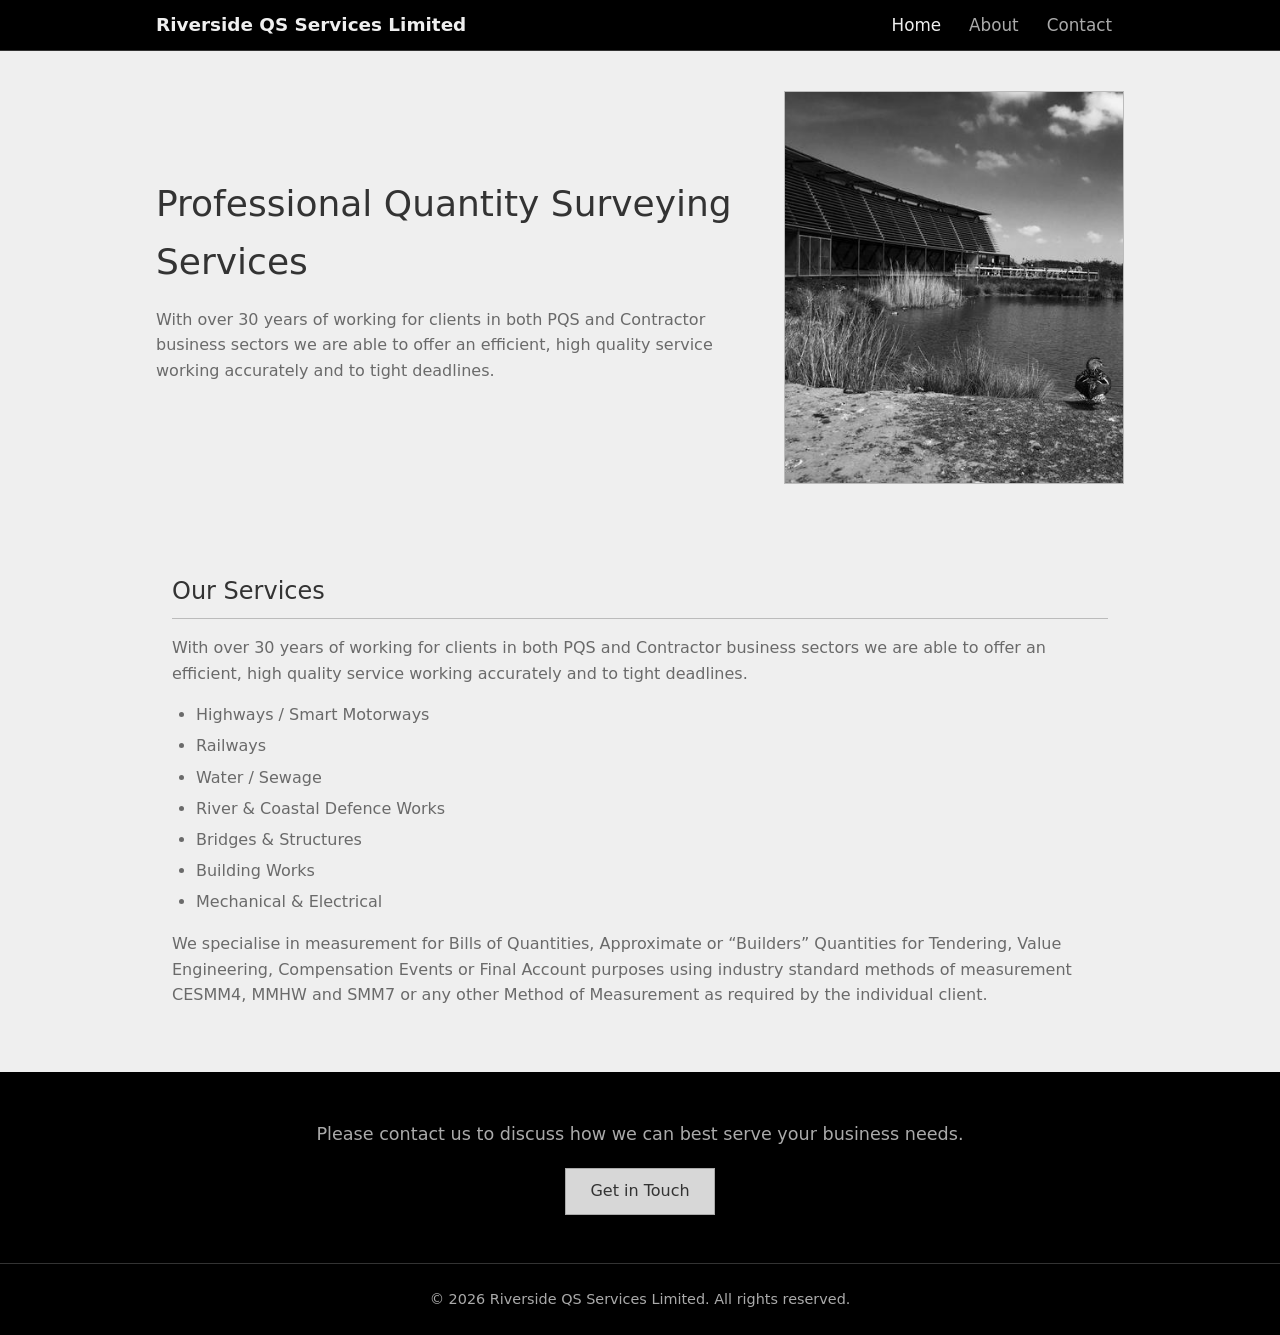
==== index.html @ 8e3d0a7a "Configure domain and Formspree endpoint Update all pages with riversideqs.com domain for canonical U" ====
<!DOCTYPE html>
<html lang="en">
<head>
  <meta charset="UTF-8">
  <meta name="viewport" content="width=device-width, initial-scale=1.0">

  <!-- EDIT: Page title -->
  <title>Riverside QS Services Limited – Professional Quantity Surveying</title>

  <!-- EDIT: Page description (keep under 160 characters) -->
  <meta name="description" content="Riverside QS Services Limited – professional Quantity Surveying practice based in Usk, Monmouthshire. Over 30 years of experience in PQS and Contractor sectors.">

  <meta name="robots" content="index, follow">

  <!-- EDIT: Replace riversideqs.com with your actual domain -->
  <link rel="canonical" href="https://riversideqs.com/">

  <!-- Open Graph -->
  <meta property="og:type" content="website">
  <meta property="og:site_name" content="Riverside QS Services Limited">
  <meta property="og:locale" content="en_GB">
  <!-- EDIT: Replace riversideqs.com with your actual domain -->
  <meta property="og:url" content="https://riversideqs.com/">
  <meta property="og:title" content="Riverside QS Services Limited – Professional Quantity Surveying">
  <meta property="og:description" content="Professional Quantity Surveying practice based in Usk, Monmouthshire. Over 30 years of experience in PQS and Contractor sectors.">
  <!-- EDIT: Replace riversideqs.com with your actual domain -->
  <meta property="og:image" content="https://riversideqs.com/images/og-image.jpg">

  <!-- Favicon (inline SVG) -->
  <link rel="icon" href="images/favicon.svg" type="image/svg+xml">

  <link rel="stylesheet" href="css/style.css">

  <!-- JSON-LD Structured Data -->
  <script type="application/ld+json">
  {
    "@context": "https://schema.org",
    "@type": "LocalBusiness",
    "name": "Riverside QS Services Limited",
    "description": "Professional Quantity Surveying practice based in Usk, Monmouthshire. Over 30 years of experience in PQS and Contractor business sectors.",
    "telephone": "+447802686146",
    "url": "https://riversideqs.com/",
    "address": {
      "@type": "PostalAddress",
      "streetAddress": "Low Barn, Llancayo Court Business Park",
      "addressLocality": "Usk",
      "addressRegion": "Monmouthshire",
      "postalCode": "NP15 1HY",
      "addressCountry": "GB"
    }
  }
  </script>
</head>
<body>

<!-- Skip navigation -->
<a href="#content" class="skip-link">Skip to content</a>

<!-- ============================================ -->
<!-- HEADER & NAVIGATION - structure, don't edit  -->
<!-- ============================================ -->
<header class="site-header">
  <div class="header-inner">
    <!-- EDIT: Company name -->
    <a href="/" class="site-logo">Riverside QS Services Limited</a>

    <button class="nav-toggle" aria-label="Toggle navigation" aria-expanded="false" aria-controls="main-nav">
      <svg viewBox="0 0 24 24" aria-hidden="true"><path d="M3 6h18M3 12h18M3 18h18" stroke="currentColor" stroke-width="2" stroke-linecap="round" fill="none"/></svg>
    </button>

    <nav class="site-nav" id="main-nav" aria-label="Main navigation">
      <ul>
        <li><a href="/" aria-current="page">Home</a></li>
        <li><a href="about.html">About</a></li>
        <li><a href="contact.html">Contact</a></li>
      </ul>
    </nav>
  </div>
</header>

<main id="content">

  <!-- ======================================== -->
  <!-- HERO SECTION - edit tagline below        -->
  <!-- ======================================== -->
  <section class="hero">
    <div class="hero-layout">
      <div class="hero-text">
        <!-- EDIT: Main tagline -->
        <h1>Professional Quantity Surveying Services</h1>
        <p>With over 30 years of working for clients in both PQS and Contractor business sectors we are able to offer an efficient, high quality service working accurately and to tight deadlines.</p>
      </div>
      <div class="hero-media">
        <!-- EDIT: Hero image (replace src and alt) -->
        <img src="images/home-hero.jpg" alt="River view near Riverside QS offices in Usk, Monmouthshire" class="hero-img" loading="lazy" width="398" height="460">
      </div>
    </div>
  </section>

  <!-- ======================================== -->
  <!-- SERVICES SECTION - edit text below       -->
  <!-- ======================================== -->
  <section class="section">
    <h2>Our Services</h2>
    <!-- EDIT: Main description paragraph -->
    <p>With over 30 years of working for clients in both PQS and Contractor business sectors we are able to offer an efficient, high quality service working accurately and to tight deadlines.</p>

    <!-- EDIT: Service list items -->
    <ul>
      <li>Highways / Smart Motorways</li>
      <li>Railways</li>
      <li>Water / Sewage</li>
      <li>River &amp; Coastal Defence Works</li>
      <li>Bridges &amp; Structures</li>
      <li>Building Works</li>
      <li>Mechanical &amp; Electrical</li>
    </ul>

    <!-- EDIT: Methods paragraph -->
    <p>We specialise in measurement for Bills of Quantities, Approximate or &ldquo;Builders&rdquo; Quantities for Tendering, Value Engineering, Compensation Events or Final Account purposes using industry standard methods of measurement CESMM4, MMHW and SMM7 or any other Method of Measurement as required by the individual client.</p>
  </section>

  <!-- ======================================== -->
  <!-- CTA SECTION - edit text below            -->
  <!-- ======================================== -->
  <section class="cta">
    <!-- EDIT: Call to action text -->
    <p>Please contact us to discuss how we can best serve your business needs.</p>
    <a href="contact.html" class="btn">Get in Touch</a>
  </section>

</main>

<!-- ============================================ -->
<!-- FOOTER - edit copyright name only            -->
<!-- ============================================ -->
<footer class="site-footer">
  <!-- EDIT: Copyright holder name -->
  <p>&copy; <script>document.write(new Date().getFullYear())</script> Riverside QS Services Limited. All rights reserved.</p>
</footer>

<!-- Mobile nav toggle script -->
<script>
(function () {
  var btn = document.querySelector('.nav-toggle');
  var nav = document.querySelector('.site-nav');
  if (!btn || !nav) return;
  btn.addEventListener('click', function () {
    var open = nav.classList.toggle('is-open');
    btn.setAttribute('aria-expanded', open);
  });
})();
</script>

</body>
</html>
---- css/style.css ----
/* ============================================
   Riverside QS Services Limited - Stylesheet
   ============================================ */

/* --- Custom Properties --- */
:root {
  --color-dark: #000000;
  --color-dark-translucent: rgba(0, 0, 0, 0.4);
  --color-panel: #efefef;
  --color-white: #ffffff;
  --color-off-white: #f5f5f5;
  --color-text: #6a6a6a;
  --color-text-light: #aaaaaa;
  --color-heading: #333333;
  --color-link: #979395;
  --color-btn: #d7d7d7;
  --color-btn-hover: #222222;
  --color-border: #bbbbbb;
  --color-focus: #f0c040;
  --font-stack: 'Open Sans', 'Lucida Sans', system-ui, sans-serif;
  --max-width: 1000px;
  --header-height: 50px;
}

/* --- Reset & Base --- */
*,
*::before,
*::after {
  box-sizing: border-box;
  margin: 0;
  padding: 0;
}

html {
  scroll-behavior: smooth;
}

body {
  font-family: var(--font-stack);
  font-size: 1rem;
  line-height: 1.6;
  color: var(--color-text);
  background-color: var(--color-dark);
  display: flex;
  flex-direction: column;
  min-height: 100vh;
}

img {
  max-width: 100%;
  height: auto;
  display: block;
}

a {
  color: var(--color-link);
  text-decoration: underline;
}

a:hover {
  text-decoration: none;
}

/* --- Focus Styles --- */
:focus-visible {
  outline: 3px solid var(--color-focus);
  outline-offset: 2px;
}

/* --- Skip Navigation --- */
.skip-link {
  position: absolute;
  top: -100%;
  left: 1rem;
  background: var(--color-focus);
  color: var(--color-dark);
  padding: 0.5rem 1rem;
  z-index: 1000;
  font-weight: 700;
  border-radius: 0 0 4px 4px;
}

.skip-link:focus {
  top: 0;
}

/* --- Header --- */
.site-header {
  background-color: var(--color-dark);
  border-bottom: 1px solid #333;
  color: var(--color-text-light);
  position: sticky;
  top: 0;
  z-index: 100;
}

.header-inner {
  max-width: var(--max-width);
  margin: 0 auto;
  padding: 0 1rem;
  display: flex;
  align-items: center;
  justify-content: space-between;
  min-height: var(--header-height);
}

.site-logo {
  color: var(--color-panel);
  font-size: 1.15rem;
  font-weight: 700;
  text-decoration: none;
  line-height: 1.2;
}

.site-logo:hover {
  text-decoration: none;
  color: var(--color-white);
}

/* --- Navigation --- */
.nav-toggle {
  display: none;
  background: none;
  border: none;
  cursor: pointer;
  padding: 0.5rem;
  color: var(--color-text-light);
}

.nav-toggle svg {
  width: 28px;
  height: 28px;
  fill: currentColor;
}

.site-nav ul {
  list-style: none;
  display: flex;
  gap: 0.25rem;
}

.site-nav a {
  color: var(--color-text-light);
  padding: 0.5rem 0.75rem;
  border-radius: 4px;
  display: block;
  text-decoration: none;
  font-size: 1.05rem;
  transition: color 0.2s;
}

.site-nav a:hover,
.site-nav a[aria-current="page"] {
  color: var(--color-panel);
  text-decoration: none;
}

/* --- Mobile Navigation --- */
@media (max-width: 640px) {
  .nav-toggle {
    display: block;
  }

  .site-nav {
    display: none;
    position: absolute;
    top: var(--header-height);
    left: 0;
    right: 0;
    background-color: var(--color-dark);
    border-top: 1px solid #333;
    box-shadow: 0 4px 8px rgba(0, 0, 0, 0.4);
  }

  .site-nav.is-open {
    display: block;
  }

  .site-nav ul {
    flex-direction: column;
    padding: 0.5rem 0;
  }

  .site-nav a {
    padding: 0.75rem 1.5rem;
    border-radius: 0;
  }
}

/* --- Main Content --- */
main {
  flex: 1;
  background-color: var(--color-panel);
}

/* --- Hero Section (two-column: text + image) --- */
.hero {
  background-color: var(--color-panel);
  color: var(--color-text);
  padding: 2.5rem 1rem;
  max-width: var(--max-width);
  margin: 0 auto;
}

.hero-layout {
  display: flex;
  align-items: center;
  gap: 2rem;
}

.hero-text {
  flex: 1;
}

.hero h1 {
  font-size: 1.75rem;
  font-weight: 400;
  color: var(--color-heading);
  margin-bottom: 1rem;
}

.hero-text p {
  margin-bottom: 1rem;
}

.hero-media {
  flex: 0 0 auto;
  width: 280px;
}

.hero-img {
  width: 100%;
  border: 1px solid var(--color-border);
}

/* --- Content Sections --- */
.section {
  padding: 2.5rem 1rem;
  max-width: var(--max-width);
  margin: 0 auto;
}

.section--alt {
  background-color: var(--color-off-white);
  max-width: 100%;
  padding-left: 1rem;
  padding-right: 1rem;
}

.section--alt .section-inner {
  max-width: var(--max-width);
  margin: 0 auto;
}

.section h2 {
  font-size: 1.5rem;
  font-weight: 400;
  color: var(--color-heading);
  margin-bottom: 1rem;
  border-bottom: 1px solid var(--color-border);
  padding-bottom: 0.5rem;
}

.section p {
  margin-bottom: 1rem;
}

.section ul {
  margin: 1rem 0 1rem 1.5rem;
}

.section li {
  margin-bottom: 0.35rem;
}

/* --- CTA Section --- */
.cta {
  background-color: var(--color-dark);
  color: var(--color-text-light);
  text-align: center;
  padding: 2.5rem 1rem;
}

.cta p {
  max-width: var(--max-width);
  margin: 0 auto 1.25rem;
  font-size: 1.1rem;
}

.cta .btn {
  display: inline-block;
  background-color: var(--color-btn);
  color: var(--color-heading);
  padding: 0.6rem 1.5rem;
  border: 1px solid var(--color-text-light);
  border-radius: 0;
  font-size: 1rem;
  font-weight: 400;
  transition: background-color 0.2s, color 0.2s;
  text-decoration: none;
}

.cta .btn:hover {
  background-color: var(--color-btn-hover);
  color: #ccc;
  text-decoration: none;
}

/* --- Page Header (inner pages - two-column) --- */
.page-header {
  background-color: var(--color-panel);
  color: var(--color-text);
  padding: 2.5rem 1rem;
  max-width: var(--max-width);
  margin: 0 auto;
}

.page-header-layout {
  display: flex;
  align-items: center;
  gap: 2rem;
}

.page-header-text {
  flex: 1;
}

.page-header h1 {
  font-size: 1.75rem;
  font-weight: 400;
  color: var(--color-heading);
}

.page-header-text p {
  margin-top: 1rem;
}

.page-header-media {
  flex: 0 0 auto;
  width: 280px;
}

.page-header-img {
  width: 100%;
  border: 1px solid var(--color-border);
}

/* --- Contact Columns --- */
.contact-columns {
  display: flex;
  gap: 3rem;
}

.contact-details {
  flex: 0 0 auto;
  width: 280px;
}

.contact-form-col {
  flex: 1;
}

.contact-form-col h3 {
  font-size: 1.25rem;
  font-weight: 400;
  color: var(--color-heading);
  margin-bottom: 1rem;
  border-bottom: 1px solid var(--color-border);
  padding-bottom: 0.5rem;
}

.contact-form-col .form {
  max-width: 100%;
}

/* --- Contact Info --- */
.contact-info {
  margin-bottom: 1.5rem;
}

.contact-info p {
  margin-bottom: 0.35rem;
}

.contact-info a {
  font-weight: 600;
}

/* --- Form --- */
.form {
  max-width: 600px;
}

.form-group {
  margin-bottom: 1.25rem;
}

.form-group label {
  display: block;
  font-weight: 600;
  margin-bottom: 0.35rem;
  color: var(--color-heading);
}

.form-group input,
.form-group textarea {
  width: 100%;
  padding: 0.6rem 0.75rem;
  border: 1px solid #999;
  border-radius: 0;
  font-family: var(--font-stack);
  font-size: 1rem;
  color: var(--color-text);
  background-color: var(--color-white);
  transition: border-color 0.2s;
}

.form-group input:focus,
.form-group textarea:focus {
  border-color: var(--color-heading);
  outline: 2px solid var(--color-heading);
  outline-offset: 1px;
}

.form-group textarea {
  resize: vertical;
  min-height: 140px;
}

.form-submit {
  display: inline-block;
  background-color: var(--color-btn);
  color: var(--color-heading);
  padding: 0.6rem 1.5rem;
  border: 1px solid var(--color-text-light);
  border-radius: 0;
  font-family: var(--font-stack);
  font-size: 1rem;
  font-weight: 400;
  cursor: pointer;
  transition: background-color 0.2s, color 0.2s;
}

.form-submit:hover {
  background-color: var(--color-btn-hover);
  color: #ccc;
}

/* --- 404 Page --- */
.error-page {
  text-align: center;
  padding: 4rem 1rem;
}

.error-page h1 {
  font-size: 4rem;
  color: var(--color-heading);
  margin-bottom: 0.5rem;
}

.error-page h2 {
  font-size: 1.5rem;
  color: var(--color-text);
  margin-bottom: 1rem;
  border: none;
  padding: 0;
}

.error-page p {
  margin-bottom: 1.5rem;
  color: var(--color-text);
}

.error-page .btn {
  display: inline-block;
  background-color: var(--color-btn);
  color: var(--color-heading);
  padding: 0.6rem 1.5rem;
  border: 1px solid var(--color-text-light);
  border-radius: 0;
  font-weight: 400;
  text-decoration: none;
  transition: background-color 0.2s, color 0.2s;
}

.error-page .btn:hover {
  background-color: var(--color-btn-hover);
  color: #ccc;
  text-decoration: none;
}

/* --- Footer --- */
.site-footer {
  background-color: var(--color-dark);
  border-top: 1px solid #333;
  color: var(--color-text-light);
  text-align: center;
  padding: 1.5rem 1rem;
  font-size: 0.9rem;
}

/* --- Responsive --- */
@media (min-width: 641px) {
  .hero h1,
  .page-header h1 {
    font-size: 2.25rem;
  }

  .section {
    padding: 3rem 2rem;
  }

  .section--alt {
    padding-left: 2rem;
    padding-right: 2rem;
  }

  .cta {
    padding: 3rem 2rem;
  }

  .hero-media {
    width: 340px;
  }

  .page-header-media {
    width: 340px;
  }
}

/* Stack columns on mobile */
@media (max-width: 640px) {
  .hero-layout,
  .page-header-layout,
  .contact-columns {
    flex-direction: column;
  }

  .hero-media,
  .page-header-media {
    width: 100%;
    max-width: 300px;
  }

  .contact-details {
    width: 100%;
  }
}

/* --- Reduced Motion --- */
@media (prefers-reduced-motion: reduce) {
  html {
    scroll-behavior: auto;
  }

  *,
  *::before,
  *::after {
    transition-duration: 0.01ms !important;
    animation-duration: 0.01ms !important;
  }
}
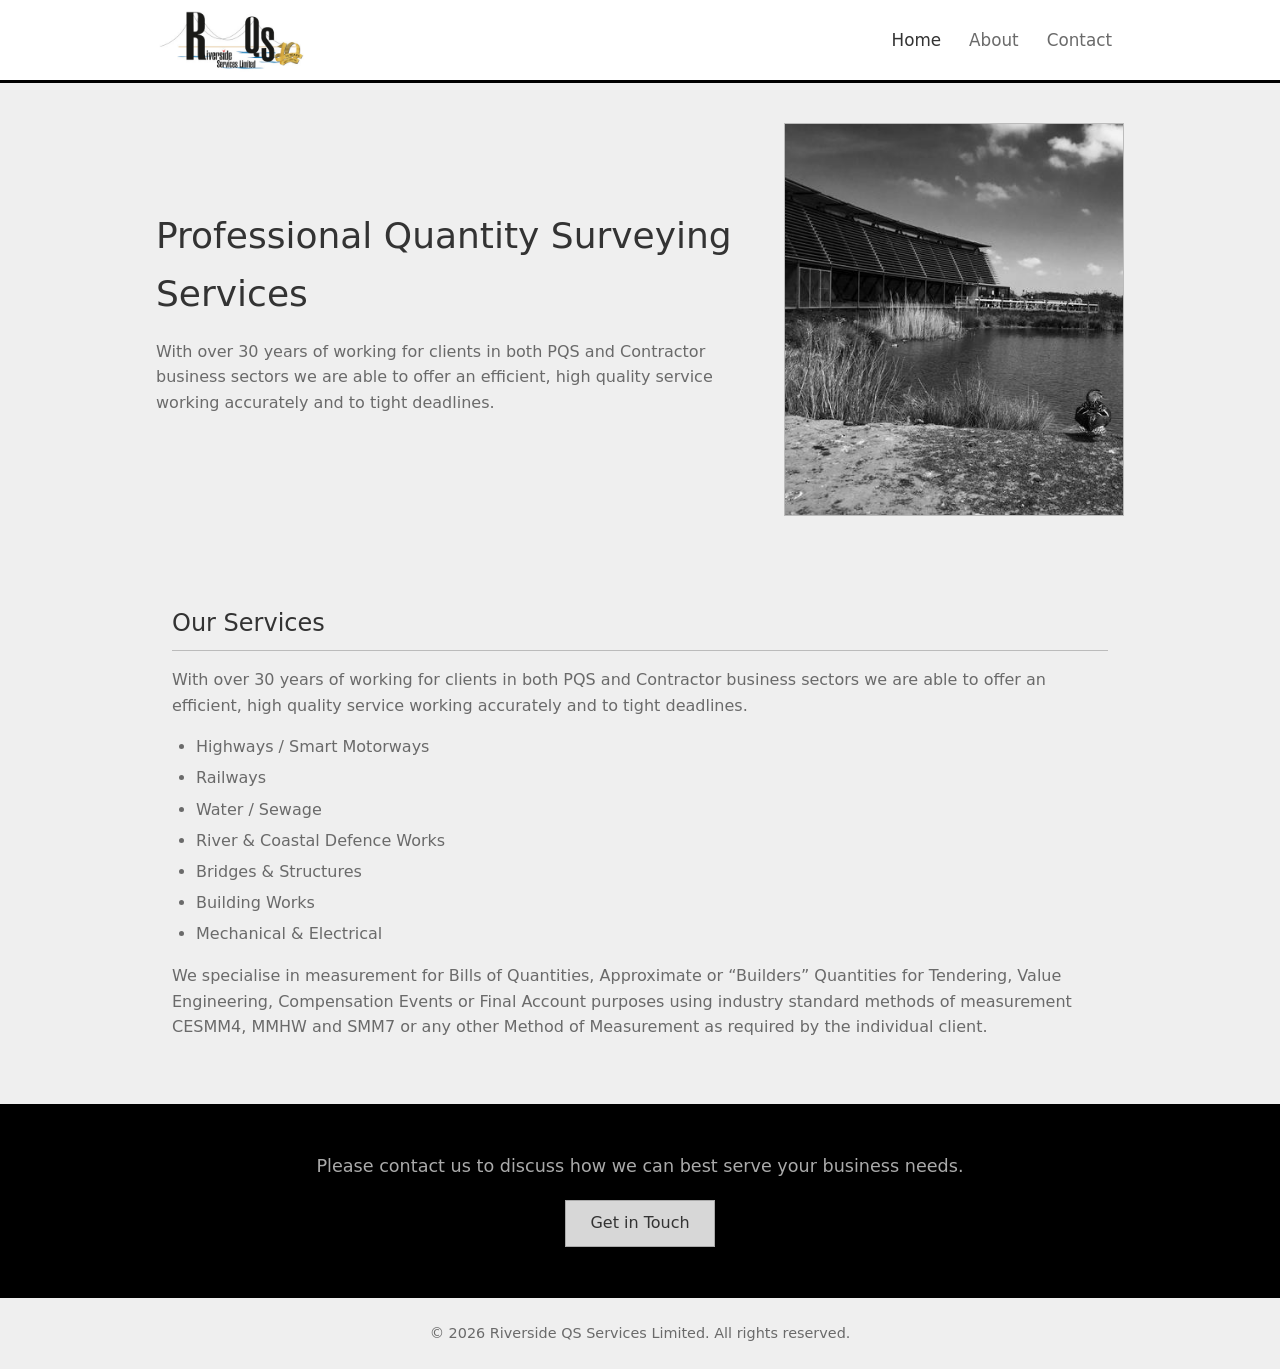
==== commit 6c87feee: "Add logo to header with light theme styling - Add company logo (logo400.jpg) to header on all pages " ====
--- a/index.html
+++ b/index.html
@@ -61,8 +61,9 @@
 <!-- ============================================ -->
 <header class="site-header">
   <div class="header-inner">
-    <!-- EDIT: Company name -->
-    <a href="/" class="site-logo">Riverside QS Services Limited</a>
+    <a href="/" class="site-logo">
+      <img src="images/logo400.jpg" alt="Riverside QS Services Limited" width="200" height="89">
+    </a>
 
     <button class="nav-toggle" aria-label="Toggle navigation" aria-expanded="false" aria-controls="main-nav">
       <svg viewBox="0 0 24 24" aria-hidden="true"><path d="M3 6h18M3 12h18M3 18h18" stroke="currentColor" stroke-width="2" stroke-linecap="round" fill="none"/></svg>
--- a/css/style.css
+++ b/css/style.css
@@ -19,7 +19,7 @@
   --color-focus: #f0c040;
   --font-stack: 'Open Sans', 'Lucida Sans', system-ui, sans-serif;
   --max-width: 1000px;
-  --header-height: 50px;
+  --header-height: 80px;
 }
 
 /* --- Reset & Base --- */
@@ -86,9 +86,9 @@
 
 /* --- Header --- */
 .site-header {
-  background-color: var(--color-dark);
-  border-bottom: 1px solid #333;
-  color: var(--color-text-light);
+  background-color: var(--color-white);
+  border-bottom: 3px solid var(--color-dark);
+  color: var(--color-text);
   position: sticky;
   top: 0;
   z-index: 100;
@@ -105,16 +105,19 @@
 }
 
 .site-logo {
-  color: var(--color-panel);
-  font-size: 1.15rem;
-  font-weight: 700;
-  text-decoration: none;
-  line-height: 1.2;
-}
-
-.site-logo:hover {
-  text-decoration: none;
-  color: var(--color-white);
+  display: flex;
+  align-items: center;
+  text-decoration: none;
+}
+
+.site-logo img {
+  height: 65px;
+  width: auto;
+  transition: opacity 0.2s;
+}
+
+.site-logo:hover img {
+  opacity: 0.85;
 }
 
 /* --- Navigation --- */
@@ -124,7 +127,7 @@
   border: none;
   cursor: pointer;
   padding: 0.5rem;
-  color: var(--color-text-light);
+  color: var(--color-heading);
 }
 
 .nav-toggle svg {
@@ -140,7 +143,7 @@
 }
 
 .site-nav a {
-  color: var(--color-text-light);
+  color: var(--color-text);
   padding: 0.5rem 0.75rem;
   border-radius: 4px;
   display: block;
@@ -151,7 +154,7 @@
 
 .site-nav a:hover,
 .site-nav a[aria-current="page"] {
-  color: var(--color-panel);
+  color: var(--color-heading);
   text-decoration: none;
 }
 
@@ -167,9 +170,9 @@
     top: var(--header-height);
     left: 0;
     right: 0;
-    background-color: var(--color-dark);
-    border-top: 1px solid #333;
-    box-shadow: 0 4px 8px rgba(0, 0, 0, 0.4);
+    background-color: var(--color-panel);
+    border-top: 1px solid var(--color-border);
+    box-shadow: 0 4px 8px rgba(0, 0, 0, 0.15);
   }
 
   .site-nav.is-open {
@@ -491,9 +494,9 @@
 
 /* --- Footer --- */
 .site-footer {
-  background-color: var(--color-dark);
-  border-top: 1px solid #333;
-  color: var(--color-text-light);
+  background-color: var(--color-panel);
+  border-top: 3px solid var(--color-dark);
+  color: var(--color-text);
   text-align: center;
   padding: 1.5rem 1rem;
   font-size: 0.9rem;
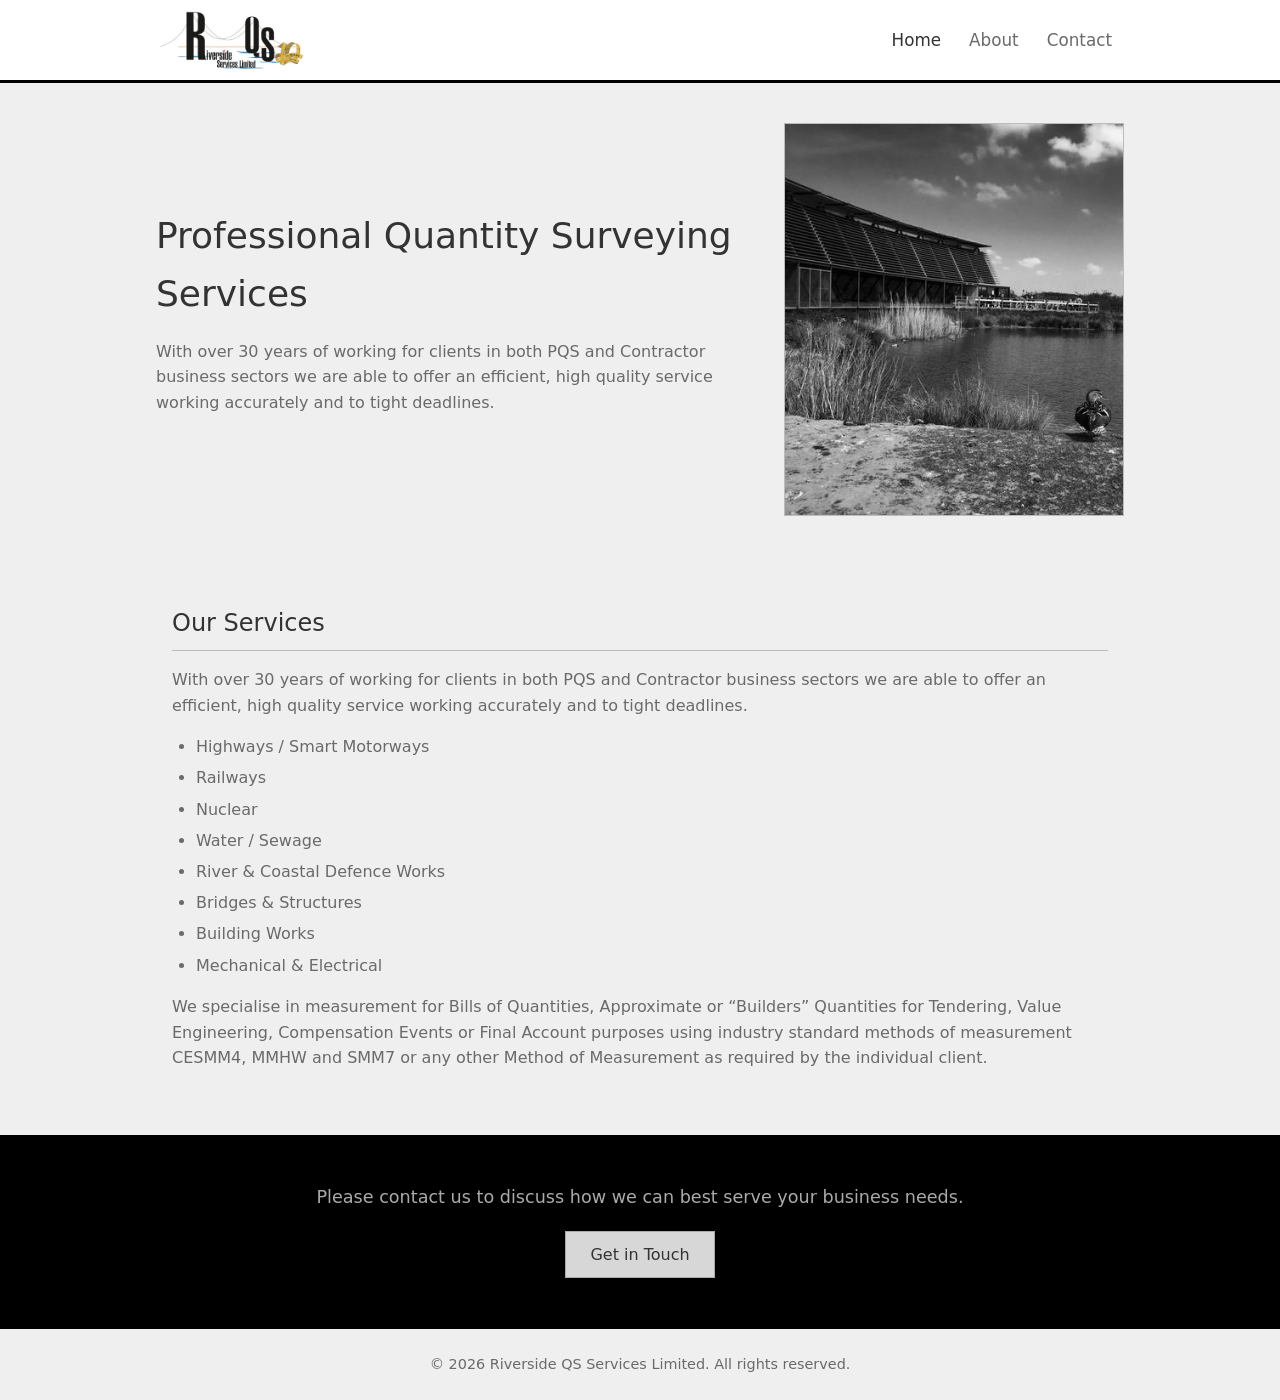
==== commit 9db53fbd: "Update index.html" ====
--- a/index.html
+++ b/index.html
@@ -62,7 +62,7 @@
 <header class="site-header">
   <div class="header-inner">
     <a href="/" class="site-logo">
-      <img src="images/logo400.jpg" alt="Riverside QS Services Limited" width="200" height="89">
+      <img src="images/logo400.jpg" alt="Riverside QS Services Limited" width="300" height="134">
     </a>
 
     <button class="nav-toggle" aria-label="Toggle navigation" aria-expanded="false" aria-controls="main-nav">
@@ -110,6 +110,7 @@
     <ul>
       <li>Highways / Smart Motorways</li>
       <li>Railways</li>
+      <li>Nuclear</li>
       <li>Water / Sewage</li>
       <li>River &amp; Coastal Defence Works</li>
       <li>Bridges &amp; Structures</li>
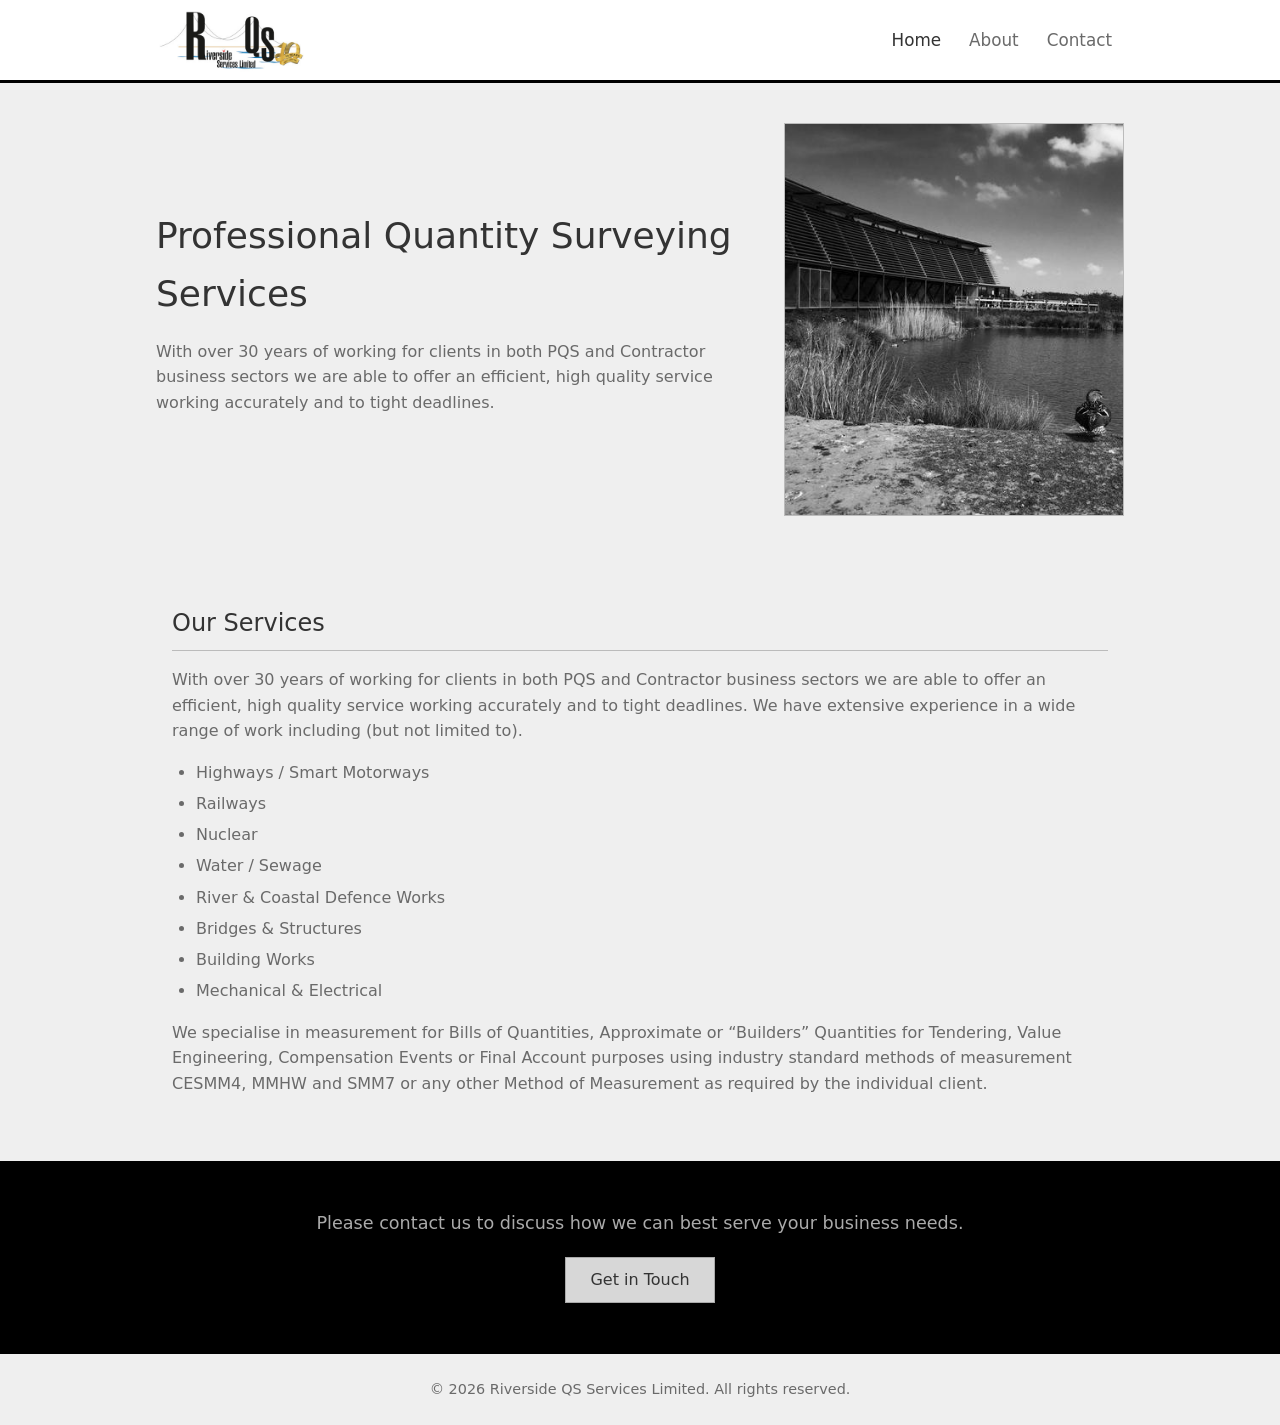
==== commit 7b12a808: "Update index.html" ====
--- a/index.html
+++ b/index.html
@@ -104,7 +104,7 @@
   <section class="section">
     <h2>Our Services</h2>
     <!-- EDIT: Main description paragraph -->
-    <p>With over 30 years of working for clients in both PQS and Contractor business sectors we are able to offer an efficient, high quality service working accurately and to tight deadlines.</p>
+    <p>With over 30 years  of working for clients in both PQS and Contractor business sectors we are able to offer an efficient, high quality service working accurately and to tight deadlines.  We have extensive experience in a wide range of work including (but not limited to).</p>
 
     <!-- EDIT: Service list items -->
     <ul>
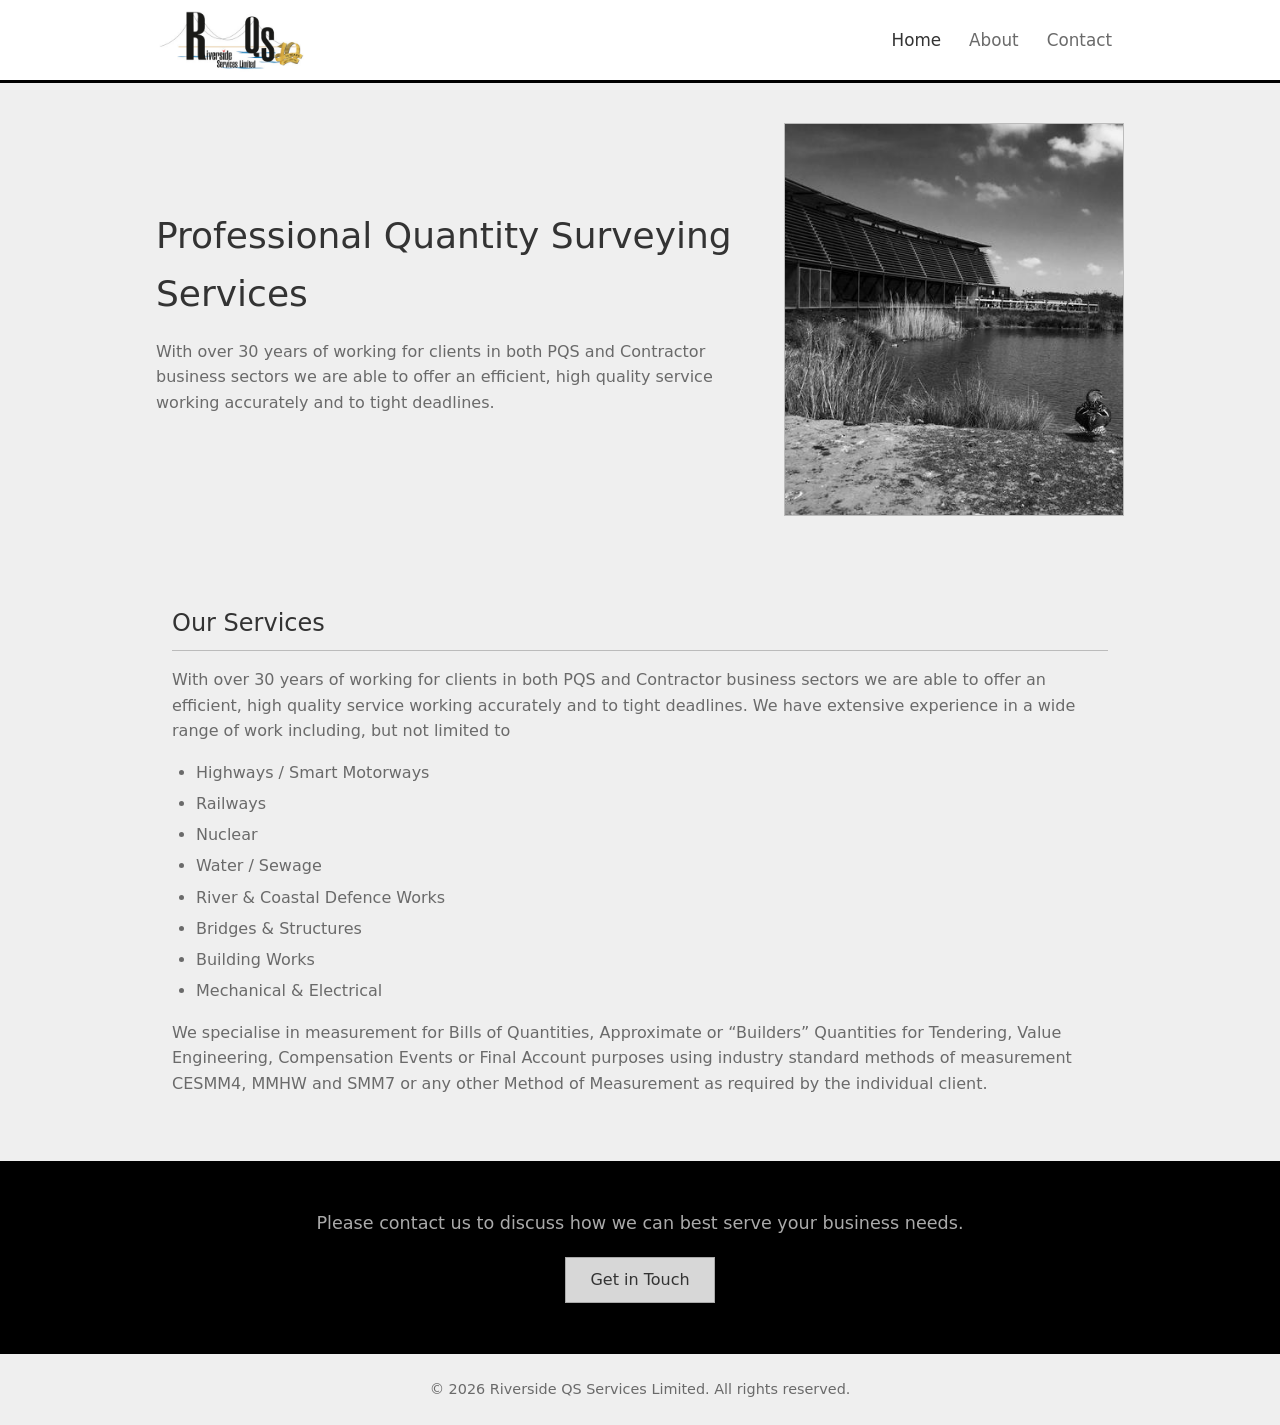
==== commit c6f000af: "Update index.html" ====
--- a/index.html
+++ b/index.html
@@ -104,7 +104,7 @@
   <section class="section">
     <h2>Our Services</h2>
     <!-- EDIT: Main description paragraph -->
-    <p>With over 30 years  of working for clients in both PQS and Contractor business sectors we are able to offer an efficient, high quality service working accurately and to tight deadlines.  We have extensive experience in a wide range of work including (but not limited to).</p>
+    <p>With over 30 years of working for clients in both PQS and Contractor business sectors we are able to offer an efficient, high quality service working accurately and to tight deadlines. We have extensive experience in a wide range of work including, but not limited to</p>
 
     <!-- EDIT: Service list items -->
     <ul>
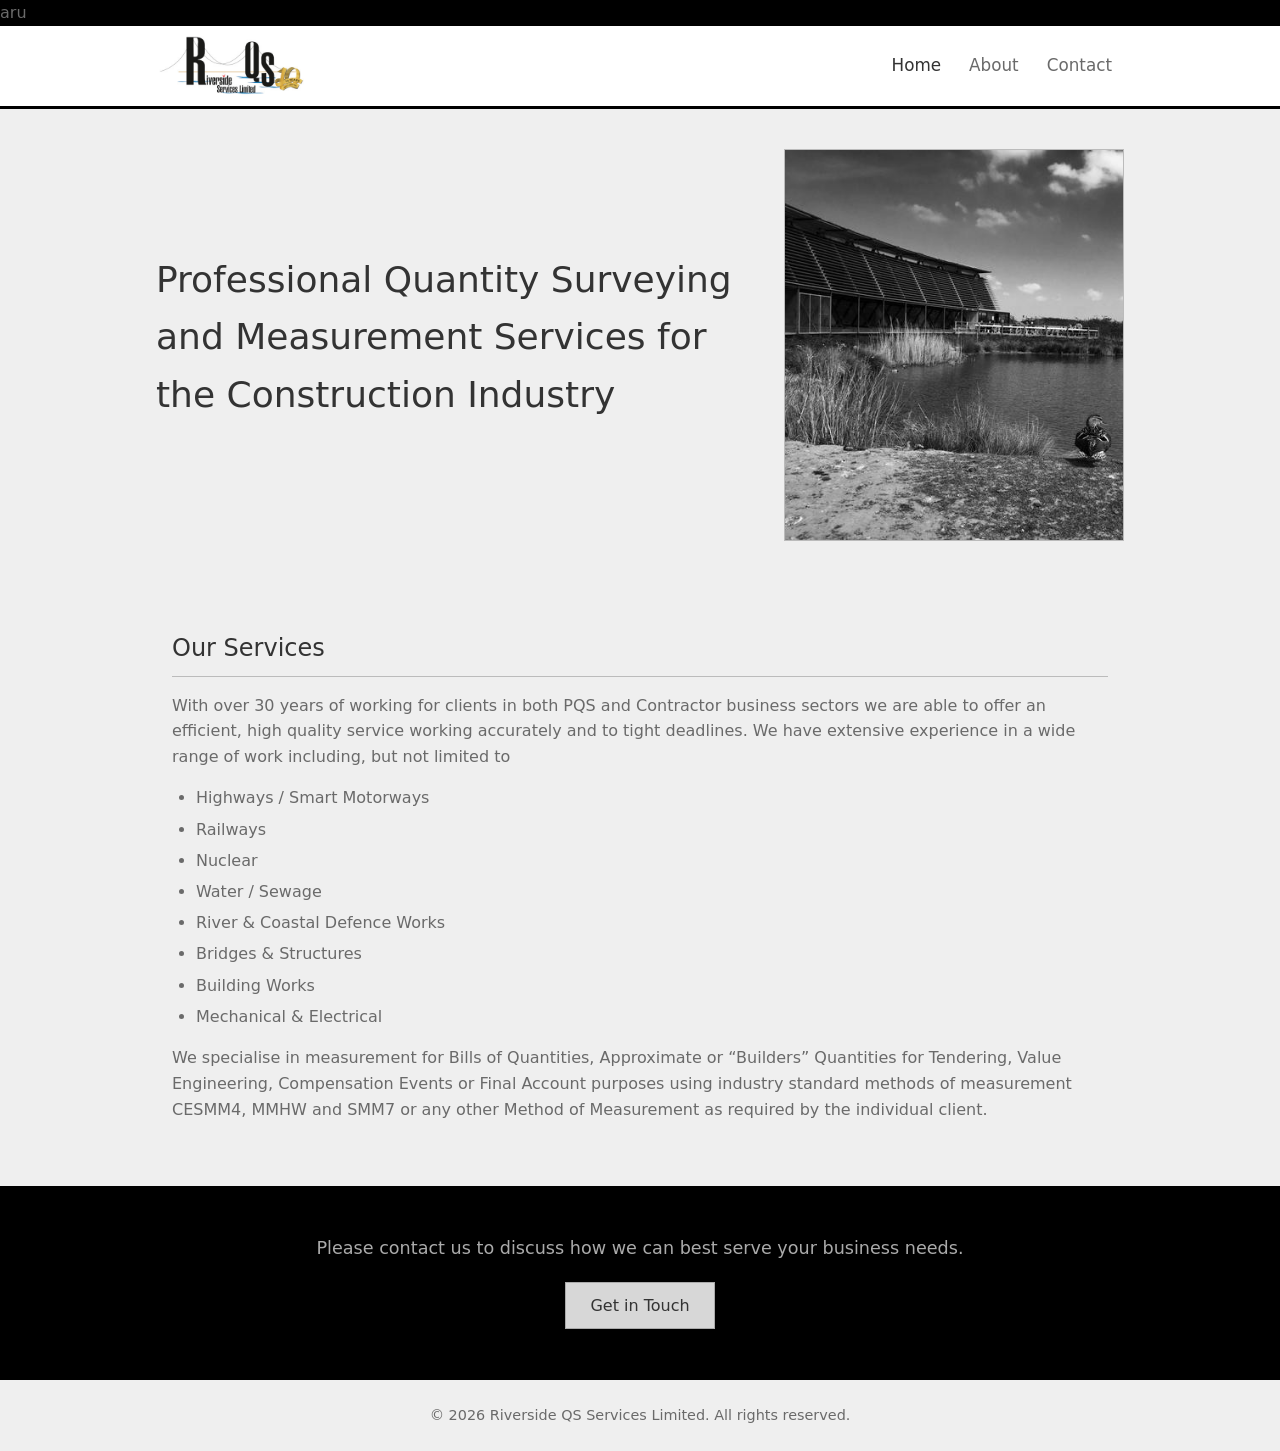
==== commit 441fbbbd: "Update index.html" ====
--- a/index.html
+++ b/index.html
@@ -1,4 +1,4 @@
-<!DOCTYPE html>
+aru<!DOCTYPE html>
 <html lang="en">
 <head>
   <meta charset="UTF-8">
@@ -88,8 +88,8 @@
     <div class="hero-layout">
       <div class="hero-text">
         <!-- EDIT: Main tagline -->
-        <h1>Professional Quantity Surveying Services</h1>
-        <p>With over 30 years of working for clients in both PQS and Contractor business sectors we are able to offer an efficient, high quality service working accurately and to tight deadlines.</p>
+        <h1>Professional Quantity Surveying and Measurement Services for the Construction Industry</h1>
+        <p></p>
       </div>
       <div class="hero-media">
         <!-- EDIT: Hero image (replace src and alt) -->
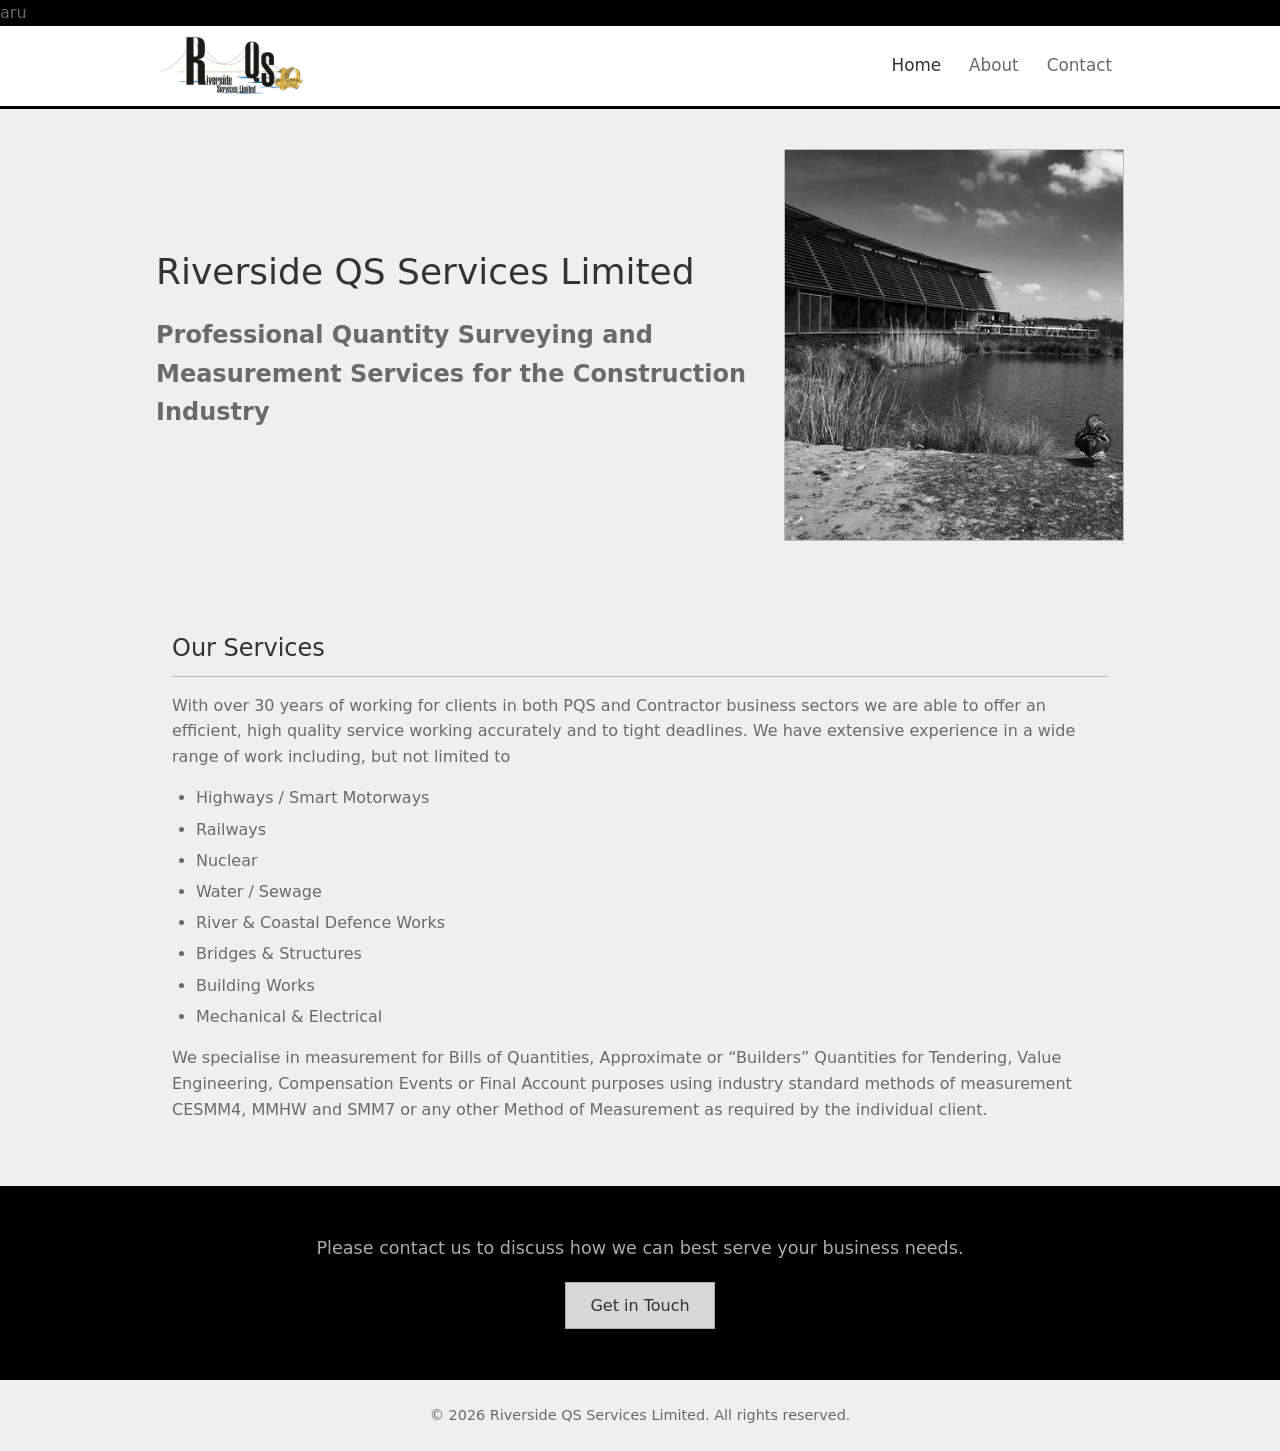
==== commit bca6c957: "Update index.html" ====
--- a/index.html
+++ b/index.html
@@ -88,7 +88,9 @@
     <div class="hero-layout">
       <div class="hero-text">
         <!-- EDIT: Main tagline -->
-        <h1>Professional Quantity Surveying and Measurement Services for the Construction Industry</h1>
+        <h1> Riverside QS Services Limited</h1>
+        <p></p>
+        <h2>Professional Quantity Surveying and Measurement Services for the Construction Industry</h2>
         <p></p>
       </div>
       <div class="hero-media">
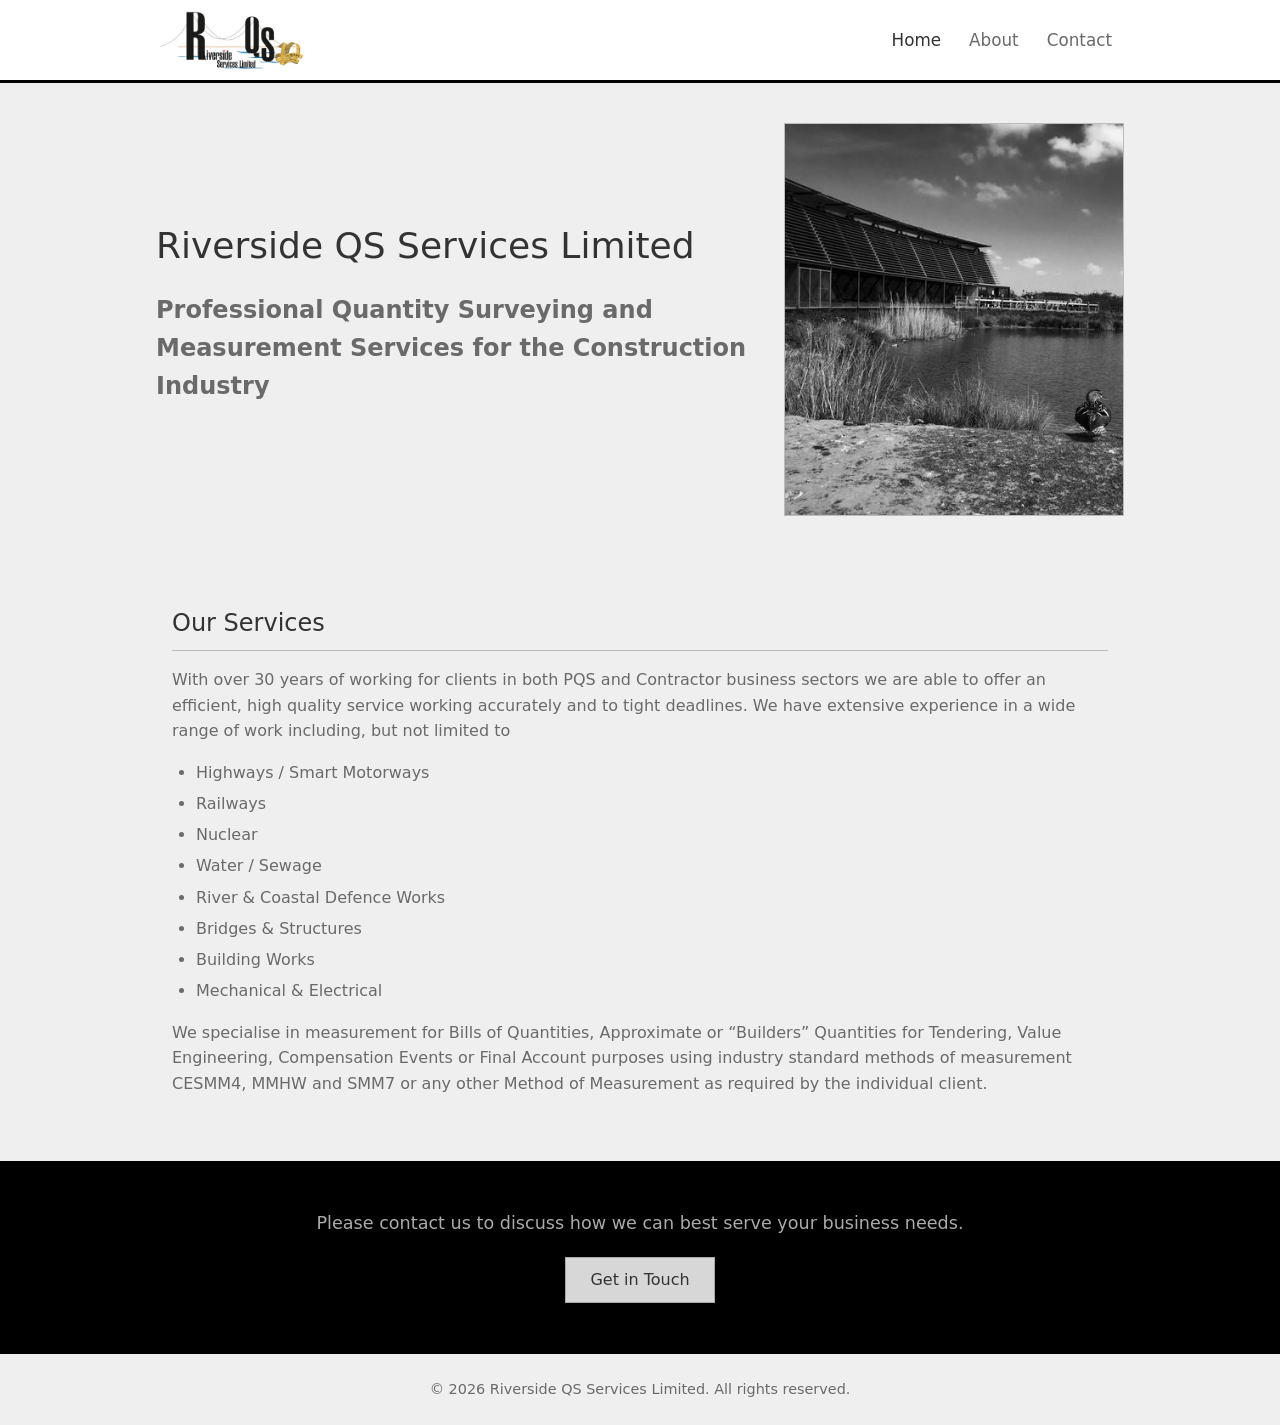
==== commit 77c9d75b: "Remove stray text from start of index.html Co-Authored-By: Claude Opus 4.5 <noreply@anthropic.com>" ====
--- a/index.html
+++ b/index.html
@@ -1,4 +1,4 @@
-aru<!DOCTYPE html>
+<!DOCTYPE html>
 <html lang="en">
 <head>
   <meta charset="UTF-8">
